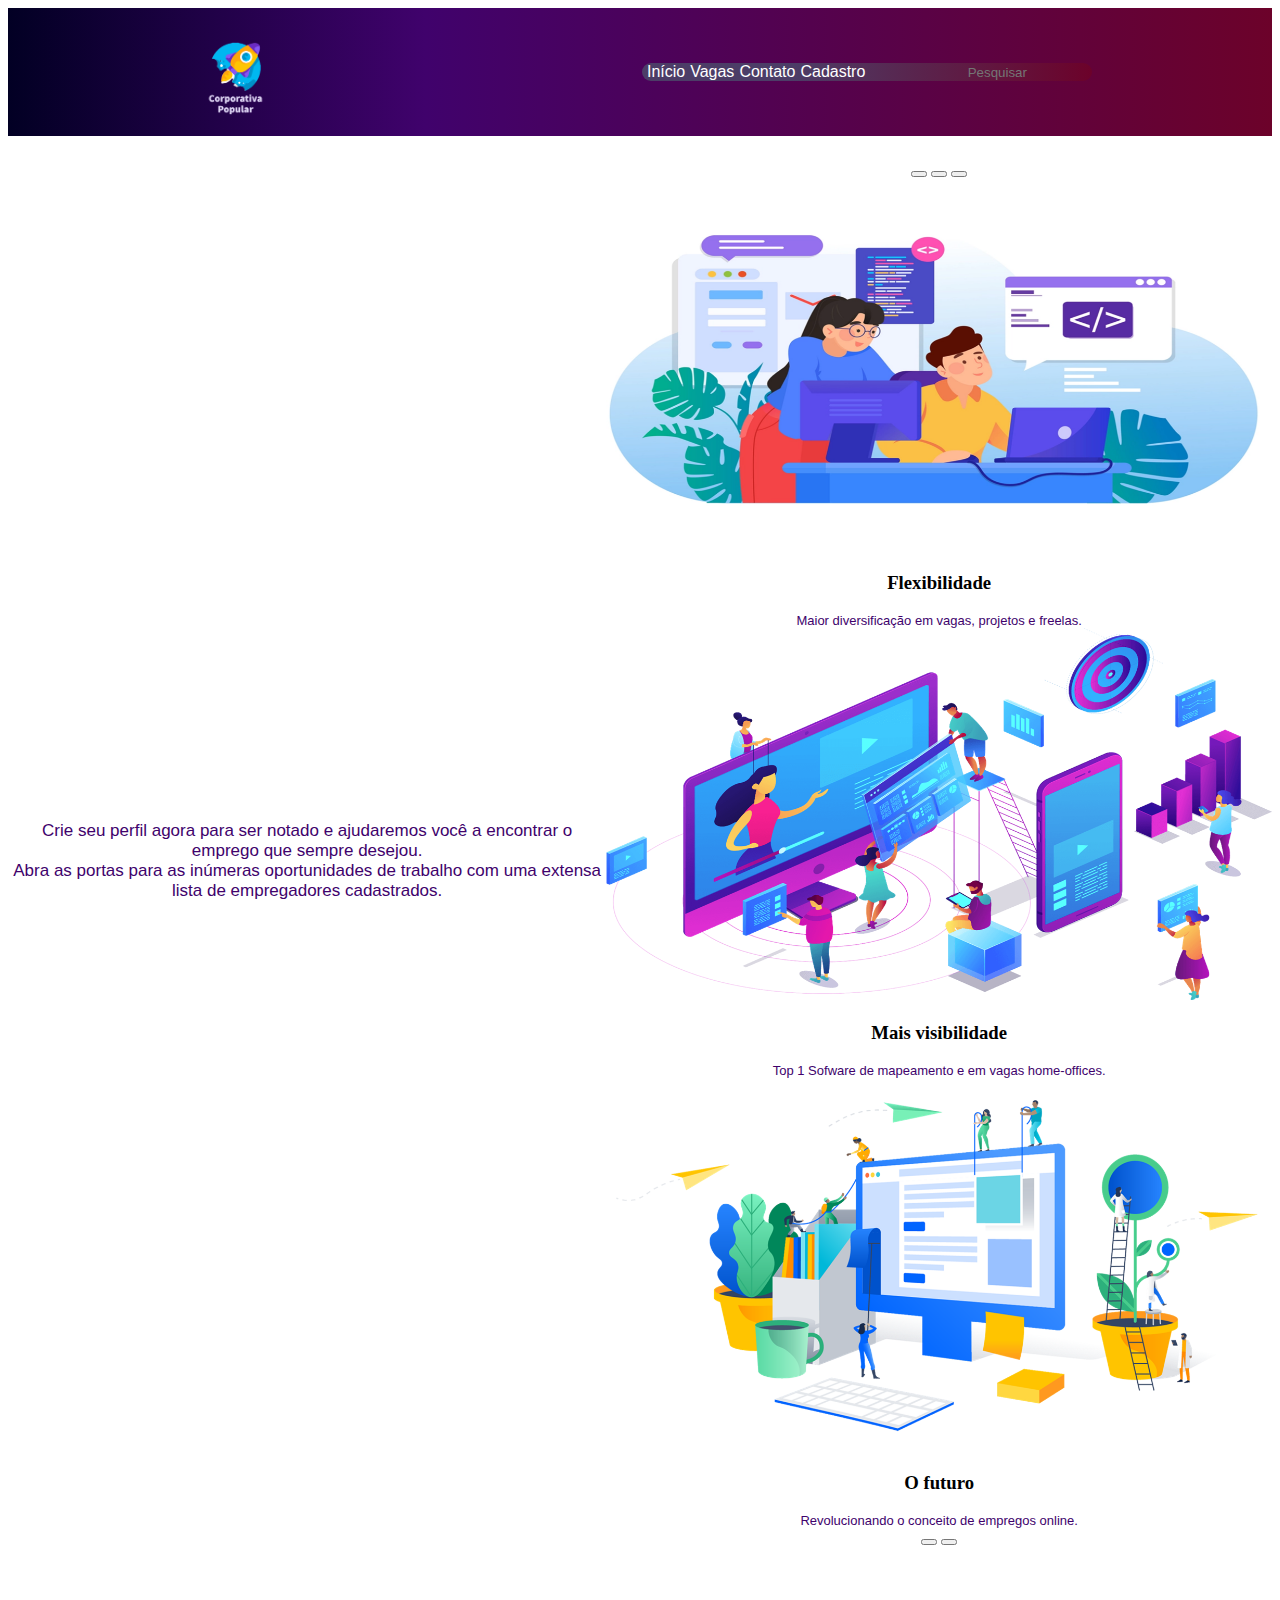
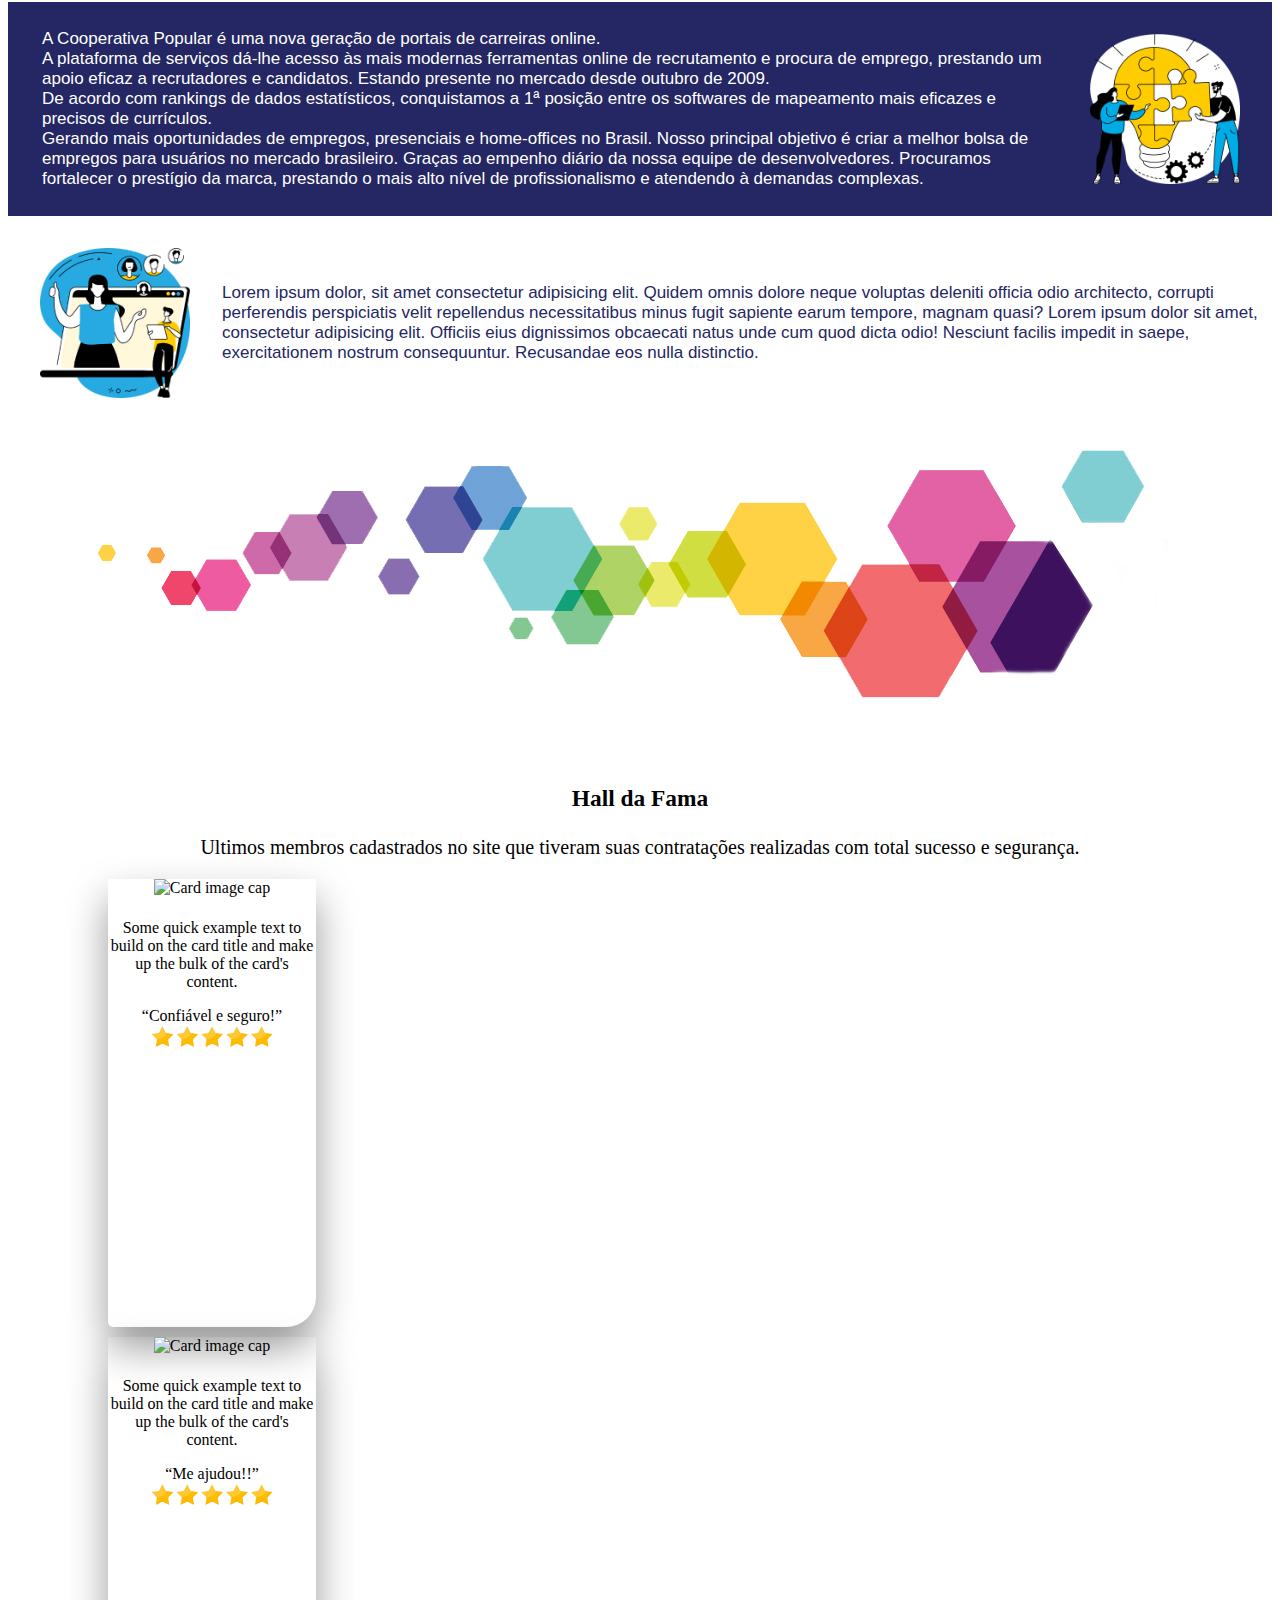
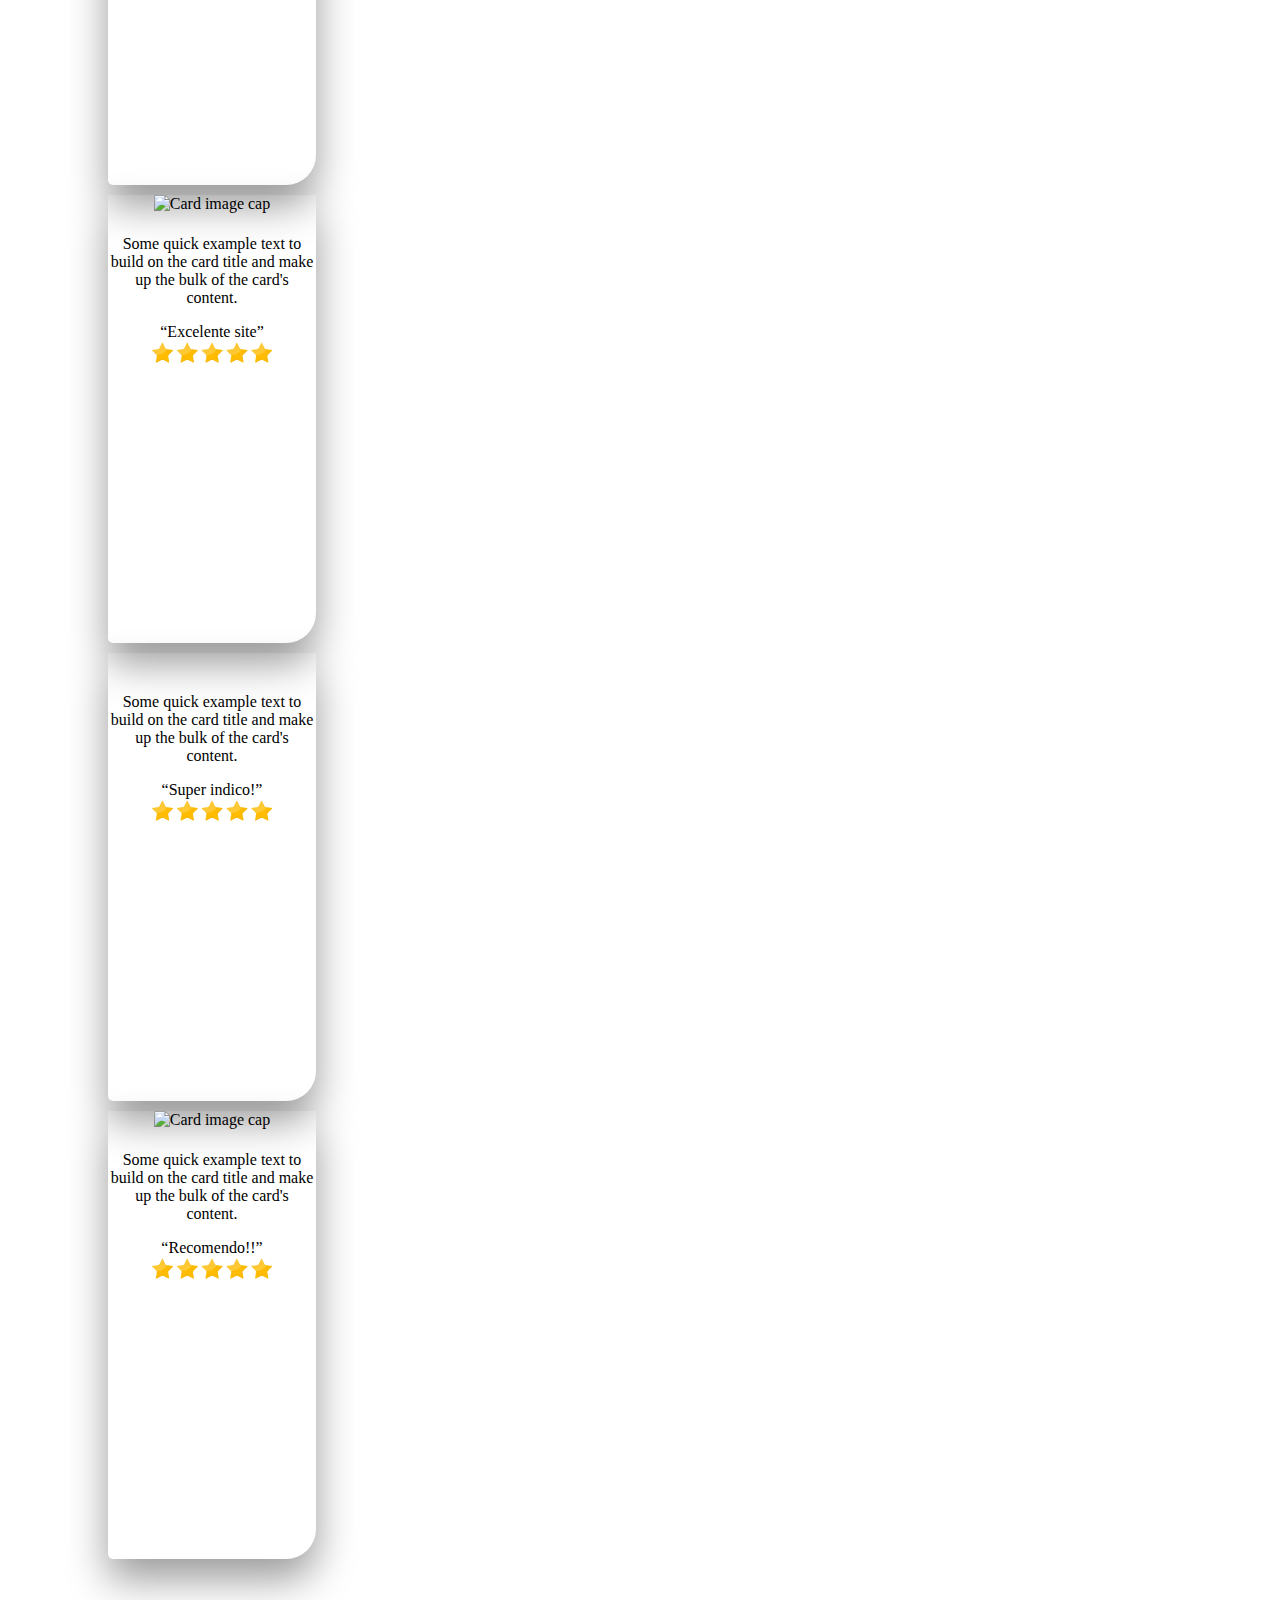
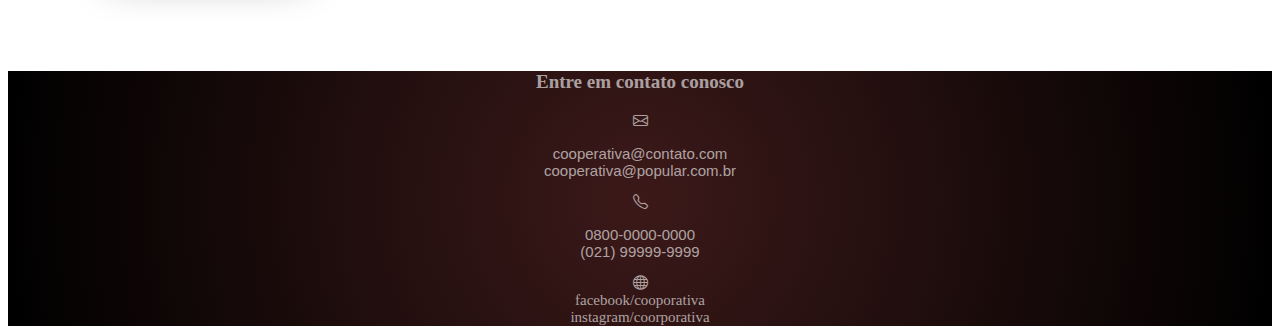
==== src/index.html @ 40d9be06 "refator-final" ====
<!doctype html>
<html lang="en">

<head>
    <meta charset="utf-8">
    <meta name="viewport" content="width=device-width, initial-scale=1">
    <!--Style CSS-->
    <link rel="stylesheet" href="style.css">
    <link rel="alternate" href="atom.xml" type="application/atom+xml" title="Atom">
    <!--Favicon-->
    <link rel="shortcut icon" href="image/logo.png" type="image/x-icon">
    <!-- CSS Bootstrap -->
    <link href="https://cdn.jsdelivr.net/npm/bootstrap@5.1.3/dist/css/bootstrap.min.css" rel="stylesheet" integrity="sha384-1BmE4kWBq78iYhFldvKuhfTAU6auU8tT94WrHftjDbrCEXSU1oBoqyl2QvZ6jIW3" crossorigin="anonymous">
    <!-- JavaScript Bootstrap -->
    <script src="https://cdn.jsdelivr.net/npm/bootstrap@5.1.3/dist/js/bootstrap.bundle.min.js" integrity="sha384-ka7Sk0Gln4gmtz2MlQnikT1wXgYsOg+OMhuP+IlRH9sENBO0LRn5q+8nbTov4+1p" crossorigin="anonymous"></script>
    <!--Icons Bootstrap-->
    <link rel="stylesheet" href="https://cdn.jsdelivr.net/npm/bootstrap-icons@1.8.1/font/bootstrap-icons.css">
    <title>Cooperativa Popular</title>
</head>

<body>
    <header class="sticky-top">
        <a href=""><img class="image-flex" src="../image/logo.png" alt="draw-rocket"></a>

        <nav class="navbar navbar-expand-lg navbar-light bg-light " id="navbar">
            <a class="nav-link active" href="index.html">Início</a>
            <a class="nav-link active" href="../pages/vaga/vagas.html">Vagas</a>
            <a class="nav-link active" href="../pages/contato/contatos.html">Contato</a>
            <a class="nav-link active" href="../pages/cadastro/cadastros.html">Cadastro</a>
            <form class="d-flex" action="https://www.vagas.com.br/vagas-de-">
                <input class="form-control me-2" type="search" placeholder="Pesquisar" aria-label="Search" style="background-color: transparent; border: 0 ; margin-left: 50px; color: #FFF;">
            </form>
        </nav>
    </header>
    <main>
        <section>
            <div class="container-fluid" id="container-one">
                <p class="text-main">Crie seu perfil agora para ser notado e ajudaremos você a encontrar o emprego que sempre desejou. <br>Abra as portas para as inúmeras oportunidades de trabalho com uma extensa lista de empregadores cadastrados.</p>
                <div id="demo" class="carousel slide" data-bs-ride="carousel">
                    <div class="carousel-indicators">
                        <button type="button" data-bs-target="#demo" data-bs-slide-to="0" class="active"></button>
                        <button type="button" data-bs-target="#demo" data-bs-slide-to="1"></button>
                        <button type="button" data-bs-target="#demo" data-bs-slide-to="2"></button>
                    </div>
                    <div class="carousel-inner">
                        <div class="carousel-item active">
                            <img src="../image/carousel-1.png" alt="Los Angeles" class="d-block" style="width:100%">
                            <div class="carousel-caption">
                            </div>
                            <h3>Flexibilidade</h3>
                            <p>Maior diversificação em vagas, projetos e freelas.</p>
                        </div>
                        <div class="carousel-item">
                            <img src="../image/carousel-2.png" alt="Chicago" class="d-block" style="width:100%">
                            <h3>Mais visibilidade</h3>
                            <p>Top 1 Sofware de mapeamento e em vagas home-offices.
                        </div>
                        <div class="carousel-item">
                            <img src="../image/carousel-3.png" alt="New York" class="d-block" style="width:100%">
                            <h3>O futuro</h3>
                            <p>Revolucionando o conceito de empregos online.</p>
                        </div>
                    </div>
                    <button class="carousel-control-prev" type="button" data-bs-target="#demo" data-bs-slide="prev"><span class="carousel-control-prev-icon"></span></button>
                    <button class="carousel-control-next" type="button" data-bs-target="#demo" data-bs-slide="next"><span class="carousel-control-next-icon"></span></button>
                </div>
            </div>
            <div class="container-fluid" id="container-two">
                <p>A Cooperativa Popular é uma nova geração de portais de carreiras online. <br>A plataforma de serviços dá-lhe acesso às mais modernas ferramentas online de recrutamento e procura de emprego, prestando um apoio eficaz a recrutadores e candidatos.
                    Estando presente no mercado desde outubro de 2009. <br>De acordo com rankings de dados estatísticos, conquistamos a 1ª posição entre os softwares de mapeamento mais eficazes e precisos de currículos. <br>Gerando mais oportunidades
                    de empregos, presenciais e home-offices no Brasil. Nosso principal objetivo é criar a melhor bolsa de empregos para usuários no mercado brasileiro. Graças ao empenho diário da nossa equipe de desenvolvedores. Procuramos fortalecer
                    o prestígio da marca, prestando o mais alto nível de profissionalismo e atendendo à demandas complexas. </p>
                <img src="../image/quemsomosnos.png" alt="">
            </div>
        </section>
        <article>
            <section>
                <div class="container-fluid" id="container-three">
                    <img src="../image/quemsomos.png" alt="">
                    <p>Lorem ipsum dolor, sit amet consectetur adipisicing elit. Quidem omnis dolore neque voluptas deleniti officia odio architecto, corrupti perferendis perspiciatis velit repellendus necessitatibus minus fugit sapiente earum tempore, magnam
                        quasi? Lorem ipsum dolor sit amet, consectetur adipisicing elit. Officiis eius dignissimos obcaecati natus unde cum quod dicta odio! Nesciunt facilis impedit in saepe, exercitationem nostrum consequuntur. Recusandae eos nulla distinctio.</p>
                </div>
            </section>
            <section>
                <div class="container" id="container-four">
                    <div class="row" id="main-container-four-row">
                        <img src="../image/main-cards.png" alt="">
                        <h3>Hall da Fama</h3>
                        <p>Ultimos membros cadastrados no site que tiveram suas contratações realizadas com total sucesso e segurança.</p>
                    </div>
                    <div class="row" id="cards-four-row">
                        <div class="col" id="col-fluid">
                            <div class="card">
                                <img class="card-img-top" src="" alt="Card image cap">
                                <div class="card-body">
                                    <h5 class="card-title"></h5>
                                    <p class="card-text">Some quick example text to build on the card title and make up the bulk of the card's content.</p>
                                </div>
                                <p class="coments-one">“Confiável e seguro!”<img src="../image/avaliation.png" alt=""></p>
                            </div>
                        </div>
                        <div class="col " id="col-fluid">
                            <div class="card">
                                <img class="card-img-top" src="" alt="Card image cap">
                                <div class="card-body">
                                    <h5 class="card-title"></h5>
                                    <p class="card-text">Some quick example text to build on the card title and make up the bulk of the card's content.</p>

                                </div>
                                <p class="coments">“Me ajudou!!”<img src="../image/avaliation.png" alt=""></p>
                            </div>
                        </div>
                        <div class="col" id="col-fluid">
                            <div class="card">
                                <img class="card-img-top" src="" alt="Card image cap">
                                <div class="card-body">
                                    <h5 class="card-title"></h5>
                                    <p class="card-text">Some quick example text to build on the card title and make up the bulk of the card's content.</p>
                                </div>
                                <p class="coments-two">“Excelente site”<img src="../image/avaliation.png" alt=""></p>
                            </div>
                        </div>
                        <div class="col" id="col-fluid">
                            <div class="card">
                                <img class="card-img-top" src="" Card image cap ">
                        <div class="card-body ">
                            <h5 class="card-title "></h5>
                            <p class="card-text ">Some quick example text to build on the card title and make up the bulk of the card's content.</p>
                        </div>
                         <p class="coments-three ">“Super indico!”<img src="../image/avaliation.png " alt=" "></p>
                    </div>
                </div>
                <div class="col " id="col-fluid ">
                    <div class="card ">
                        <img class="card-img-top " src=" " alt="Card image cap ">
                        <div class="card-body ">
                            <h5 class="card-title "></h5>
                            <p class="card-text ">Some quick example text to build on the card title and make up the bulk of the card's content.</p>
                        </div>
                            <p class="coments-three ">“Recomendo!!”<img src="../image/avaliation.png " alt=" "></p>
                    </div>
                </div>
            </div>
        </div>
     </section>
     </article>
     </main>
    <footer>
        <div id="contact-area ">
            <div class="container ">
                <div class="row ">
                    <div class="col-md-12 ">
                        <h4 class="main-tittle ">Entre em contato conosco</h4>
                    </div>
                    <div class="col-md-4 contact-box ">
                        <i class="bi bi-envelope "></i>
                        <p><span class="contact-tile "></span> cooperativa@contato.com<br>cooperativa@popular.com.br</p>
                    </div>
                    <div class="col-md-4 contact-box ">
                        <i class="bi bi-telephone "></i>
                        <p><span class="contact-tile "></span>0800-0000-0000<br>(021) 99999-9999</p>
                    </div>
                    <div class="col-md-4 contact-box ">
                        <i class="bi bi-globe "></i>
                        <li class="footer-link "><a class="footer-link " href="#contato "> facebook/cooporativa</a></li>
                        <li class="footer-link "><a class="footer-link " href="# "> instagram/coorporativa</a></li>
                    </div>
                </div>
            </div>
        </div>
    </footer>
    <script src="script.js "></script>
</body>

</html>
---- src/style.css ----
@import url(https://fonts.googleapis.com/css?family=Exo+2:200,300);
   /* Reset */
   
   html {
       scroll-behavior: smooth;
   }
   /* Header */
   
   header {
       display: flex;
       align-items: center;
       justify-content: space-around;
       background: rgb(2, 0, 36);
       background: linear-gradient(90deg, rgba(2, 0, 36, 1) 0%, rgba(64, 2, 108, 1) 33%, rgba(108, 2, 42, 1) 100%);
   }
   
   header a {
       color: #FFF;
       text-decoration: none;
   }
   
   header img {
       margin: 0;
       padding: 0;
       width: 115px;
   }
   /* Navbar */
   
   nav {
       display: flex;
       border-radius: 20px;
       background: rgb(2, 0, 36);
       background: linear-gradient(90deg, rgb(76, 61, 103) 33%, rgba(108, 2, 42, 1) 100%);
       font-family: 'Trebuchet MS', 'Lucida Sans Unicode', 'Lucida Grande', 'Lucida Sans', Arial, sans-serif;
   }
   
   nav {
       background-color: transparent;
       border: 0;
       margin-left: 50px;
       text-align: center;
   }
   
   nav .nav-link:hover {
       color: rgb(255, 197, 6);
   }
   
   nav .nav-link {
       margin-left: 5px;
       font-size: 16px;
       color: #FFF;
       text-decoration: none;
   }
   /* Section */
   
   section .card {
       box-shadow: 0 20px 40px rgba(0, 0, 0, .4);
       margin-bottom: 10px;
   }
   /* Carousel */
   
   #demo {
       width: 60em;
       margin-left: 0;
       margin-right: 0;
       display: inline-block;
       margin-bottom: 2em;
   }
   /* Containers */
   
   #container-one {
       text-align: center;
       padding-top: 1.5em;
       background-color: #FFF;
   }
   
   #container-one .text-main {
       font-size: 1.4em;
       margin-bottom: 1em;
       font-family: 'Segoe UI', Tahoma, Geneva, Verdana, sans-serif;
   }
   
   #container-one p {
       margin: 0;
       font-size: 13px;
       color: #40026c;
       font-family: 'Segoe UI', Tahoma, Geneva, Verdana, sans-serif;
   }
   
   #container-two {
       display: flex;
       color: #FFF;
       align-items: center;
       background-color: rgb(36, 39, 99);
   }
   
   #container-two img {
       padding: 0;
       margin: 4em;
       max-width: 400px;
       align-items: center;
   }
   
   #container-two p {
       font-size: 22px;
       margin-left: 2em;
       font-family: 'Segoe UI', Tahoma, Geneva, Verdana, sans-serif;
   }
   
   #container-three {
       display: flex;
       align-items: center;
       color: rgb(36, 39, 99);
       background-color: rgb(255, 255, 255);
   }
   
   #container-three p {
       font-size: 21px;
       font-family: 'Segoe UI', Tahoma, Geneva, Verdana, sans-serif;
   }
   
   #container-three img {
       padding: 0;
       margin: 4em;
       max-width: 350px;
       align-items: center;
   }
   
   #container-four {
       margin-bottom: 7em;
   }
   
   #main-container-four-row {
       margin: 1em;
       font-size: 20px;
       text-align: center;
       border-radius: 10px;
   }
   
   #container-four .card {
       width: 13rem;
       height: 28rem;
       text-align: center;
       border-radius: 0px 0px 30px 5px;
   }
   /* Footer */
   
   footer {
       font-size: 15px;
       text-align: center;
       justify-content: space-around;
       color: rgba(255, 255, 255, 0.612);
       background: radial-gradient(circle, #3c1919, #000000);
   }
   
   footer p {
       font-family: 'Segoe UI', Tahoma, Geneva, Verdana, sans-serif;
   }
   
   footer .btn-link {
       text-decoration: none;
       color: rgba(255, 255, 255, 0.612);
   }
   
   footer .footer-link:hover {
       color: rgb(212, 209, 209);
   }
   
   .main-tittle {
       font-size: 19px;
       margin-top: 10px;
       margin-bottom: 20px;
       font-family: Georgia, 'Times New Roman', Times, serif
   }
   
   .footer-link {
       list-style: none;
       text-decoration: none;
       color: rgba(255, 255, 255, 0.612);
   }
   /* Media */
   
   @media (max-width: 1280px) {
       nav {
           padding: 0;
           margin: 10px;
       }
       input,
       form {
           margin: 0;
           padding: 0;
           text-align: center;
       }
       #container-one {
           display: flex;
           align-items: center;
           margin-bottom: 1.5em;
       }
       #container-one .text-main,
       #container-two p,
       #container-three p {
           font-size: 17px;
       }
       #container-two img,
       #container-three img {
           width: 150px;
           margin: 2em;
       }
       #cards-four-row {
           margin-left: 100px;
           margin-right: 0;
           padding: 0;
       }
   }
   
   @media (max-width: 600px) {
       nav .nav-link {
           margin: 0;
           font-size: 13px;
       }
   }
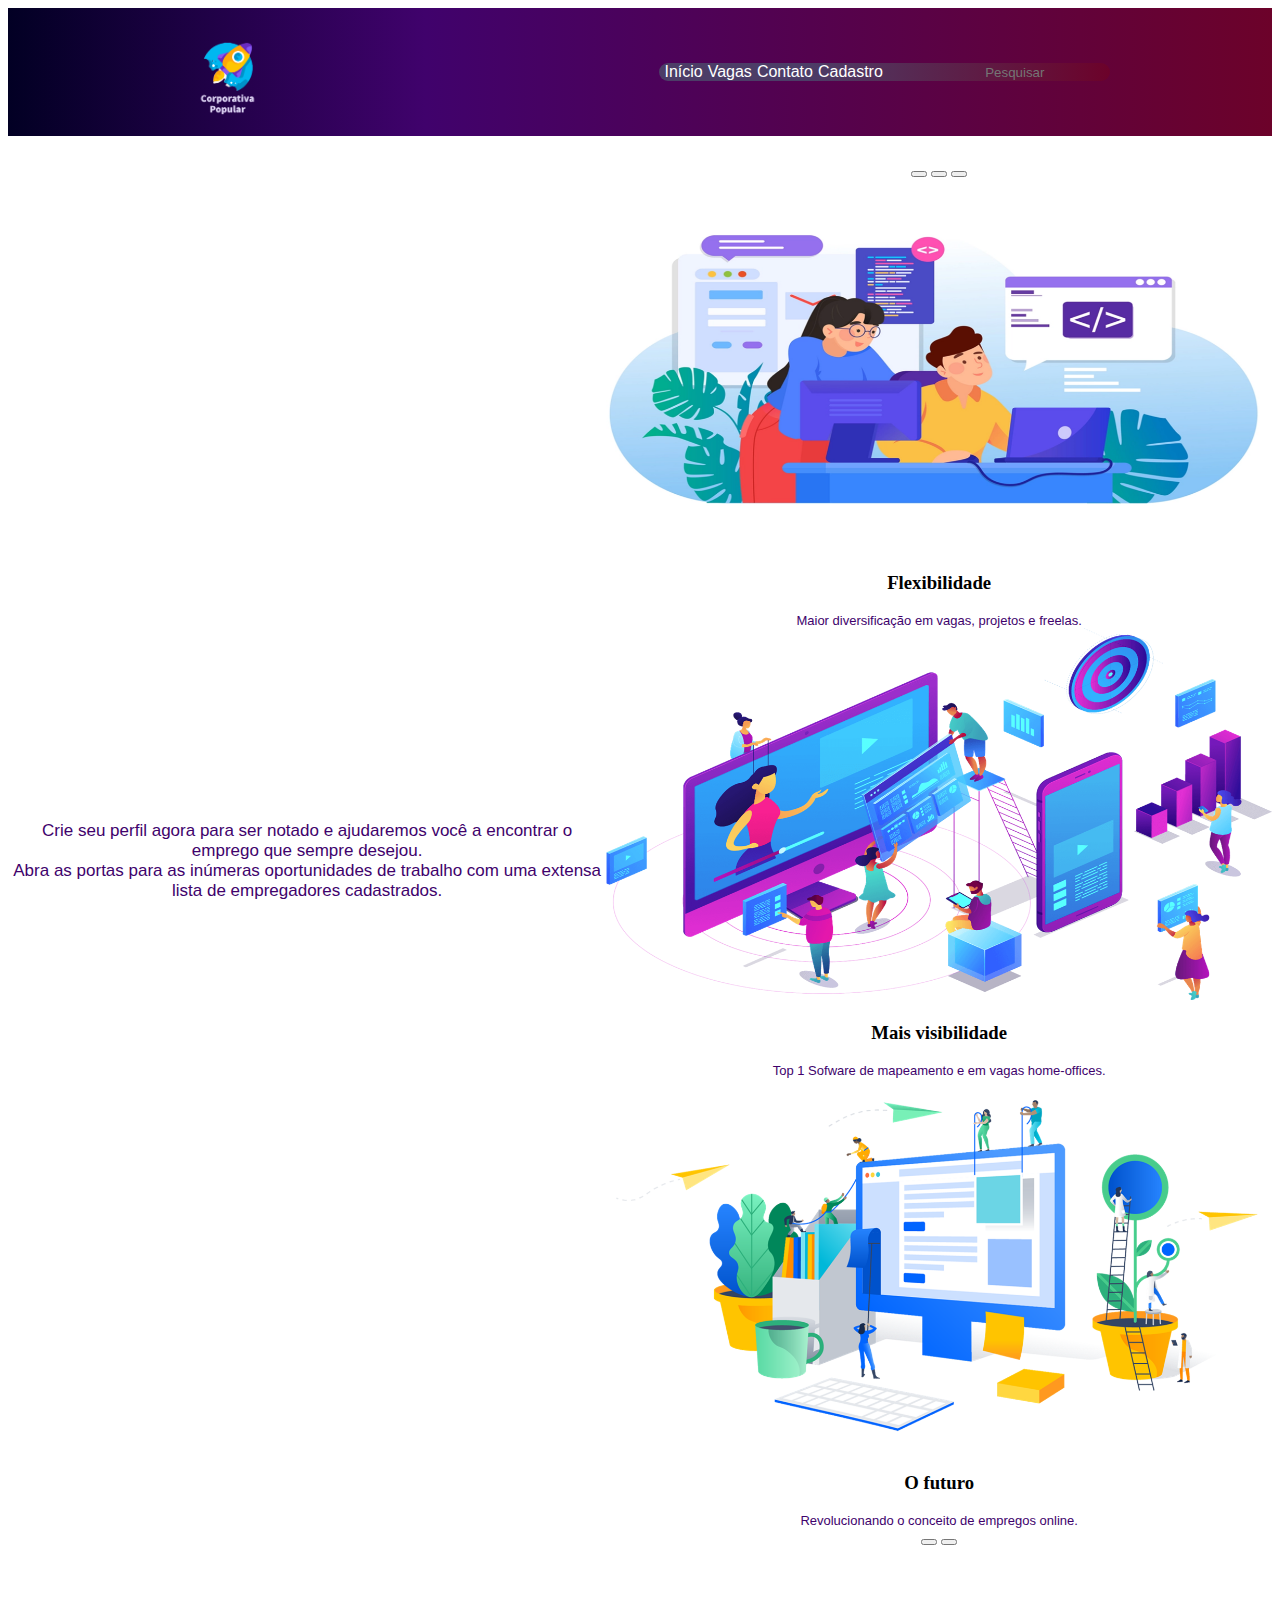
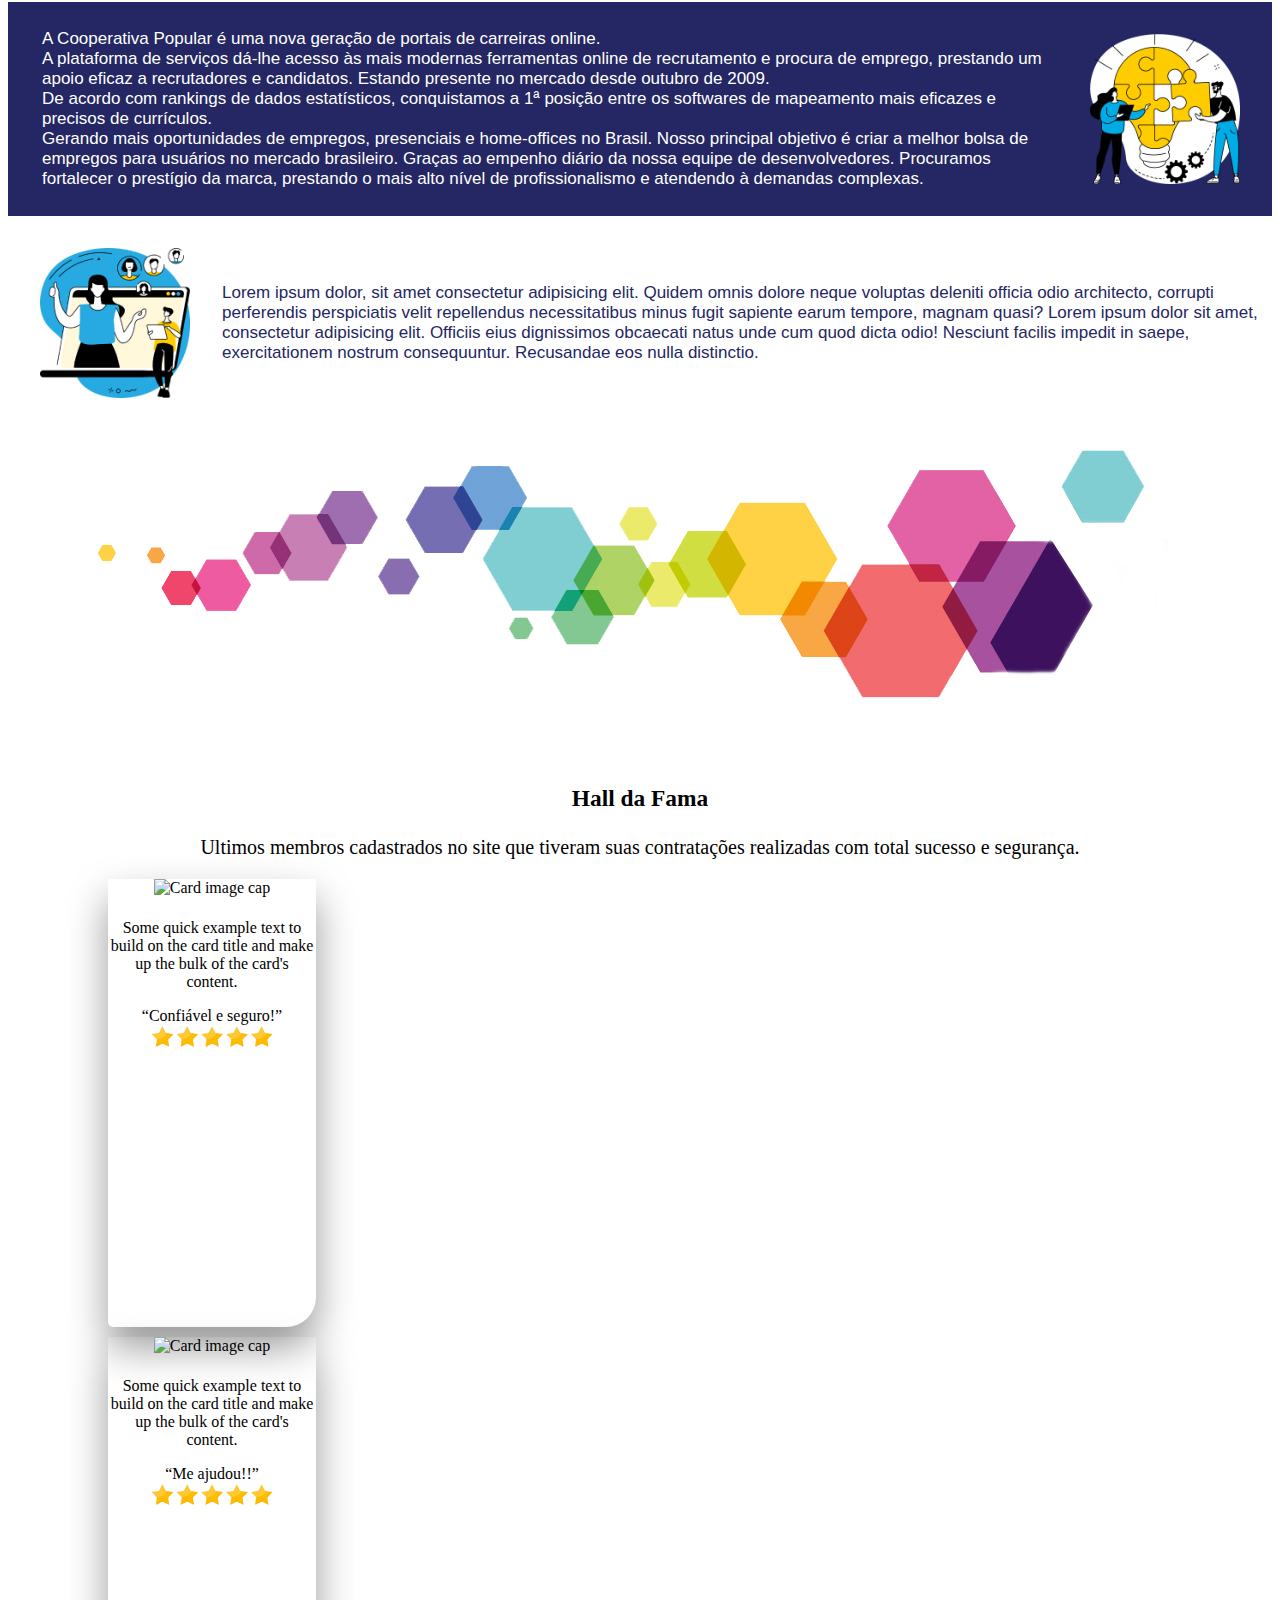
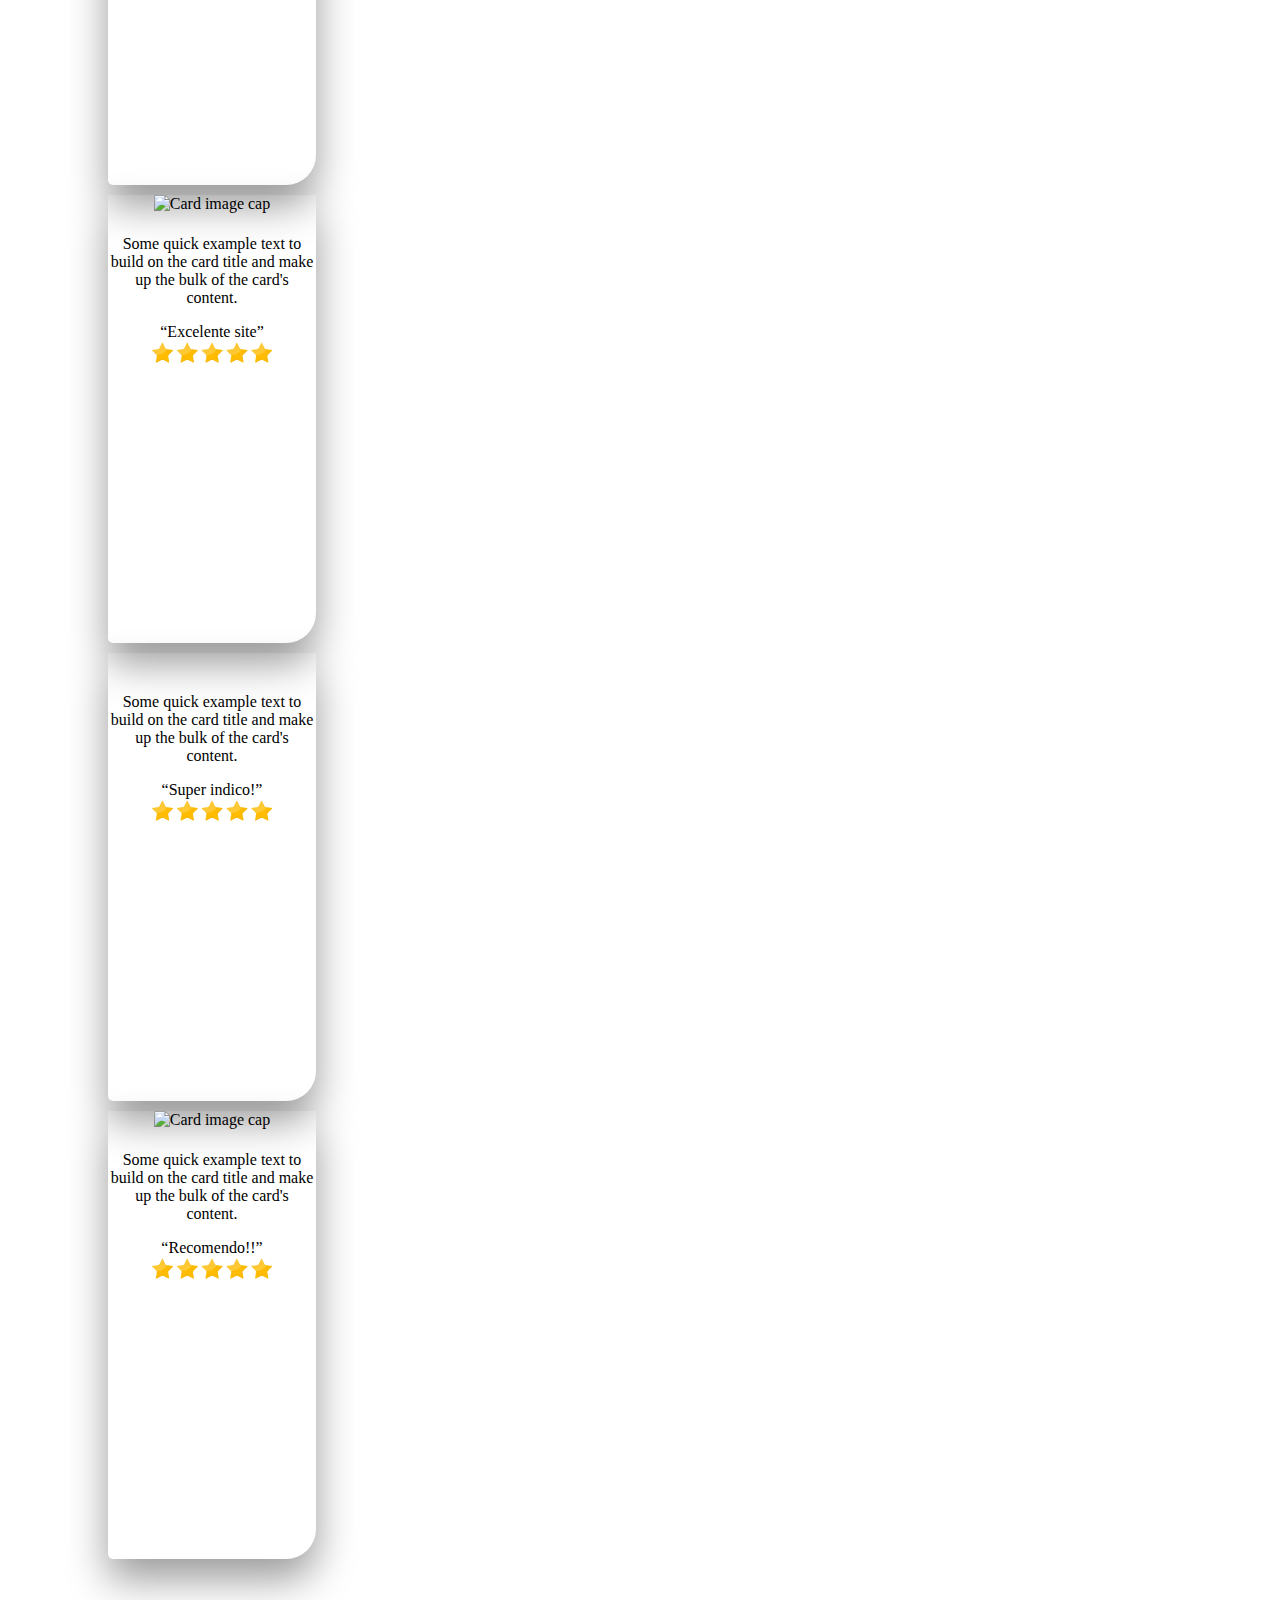
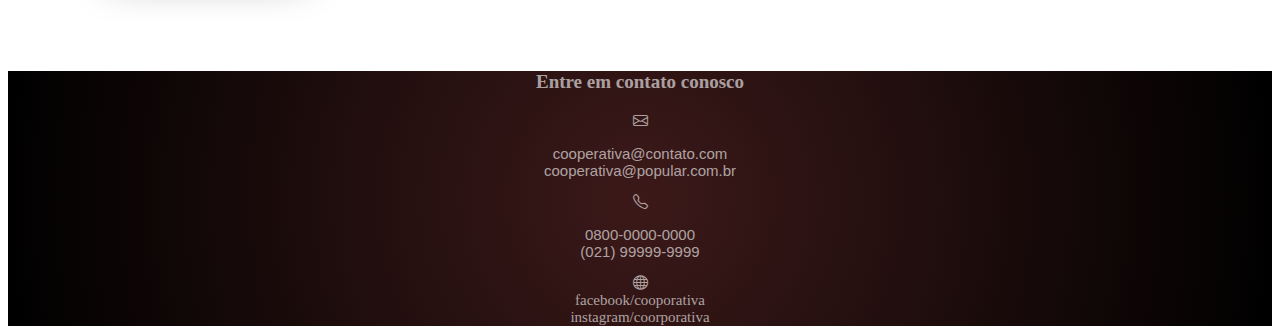
==== commit 65a04278: "projeto-final" ====
--- a/src/index.html
+++ b/src/index.html
@@ -19,9 +19,8 @@
 </head>
 
 <body>
-    <header class="sticky-top">
+    <header>
         <a href=""><img class="image-flex" src="../image/logo.png" alt="draw-rocket"></a>
-
         <nav class="navbar navbar-expand-lg navbar-light bg-light " id="navbar">
             <a class="nav-link active" href="index.html">Início</a>
             <a class="nav-link active" href="../pages/vaga/vagas.html">Vagas</a>
--- a/src/style.css
+++ b/src/style.css
@@ -183,7 +183,6 @@
    @media (max-width: 1280px) {
        nav {
            padding: 0;
-           margin: 10px;
        }
        input,
        form {
@@ -214,8 +213,18 @@
    }
    
    @media (max-width: 600px) {
+       header img {
+           margin-right: -55px;
+           padding: 0;
+       }
        nav .nav-link {
            margin: 0;
-           font-size: 13px;
+           font-size: 12px;
+       }
+   }
+   
+   @media (max-width: 380px) {
+       body {
+           display: inline-block;
        }
    }